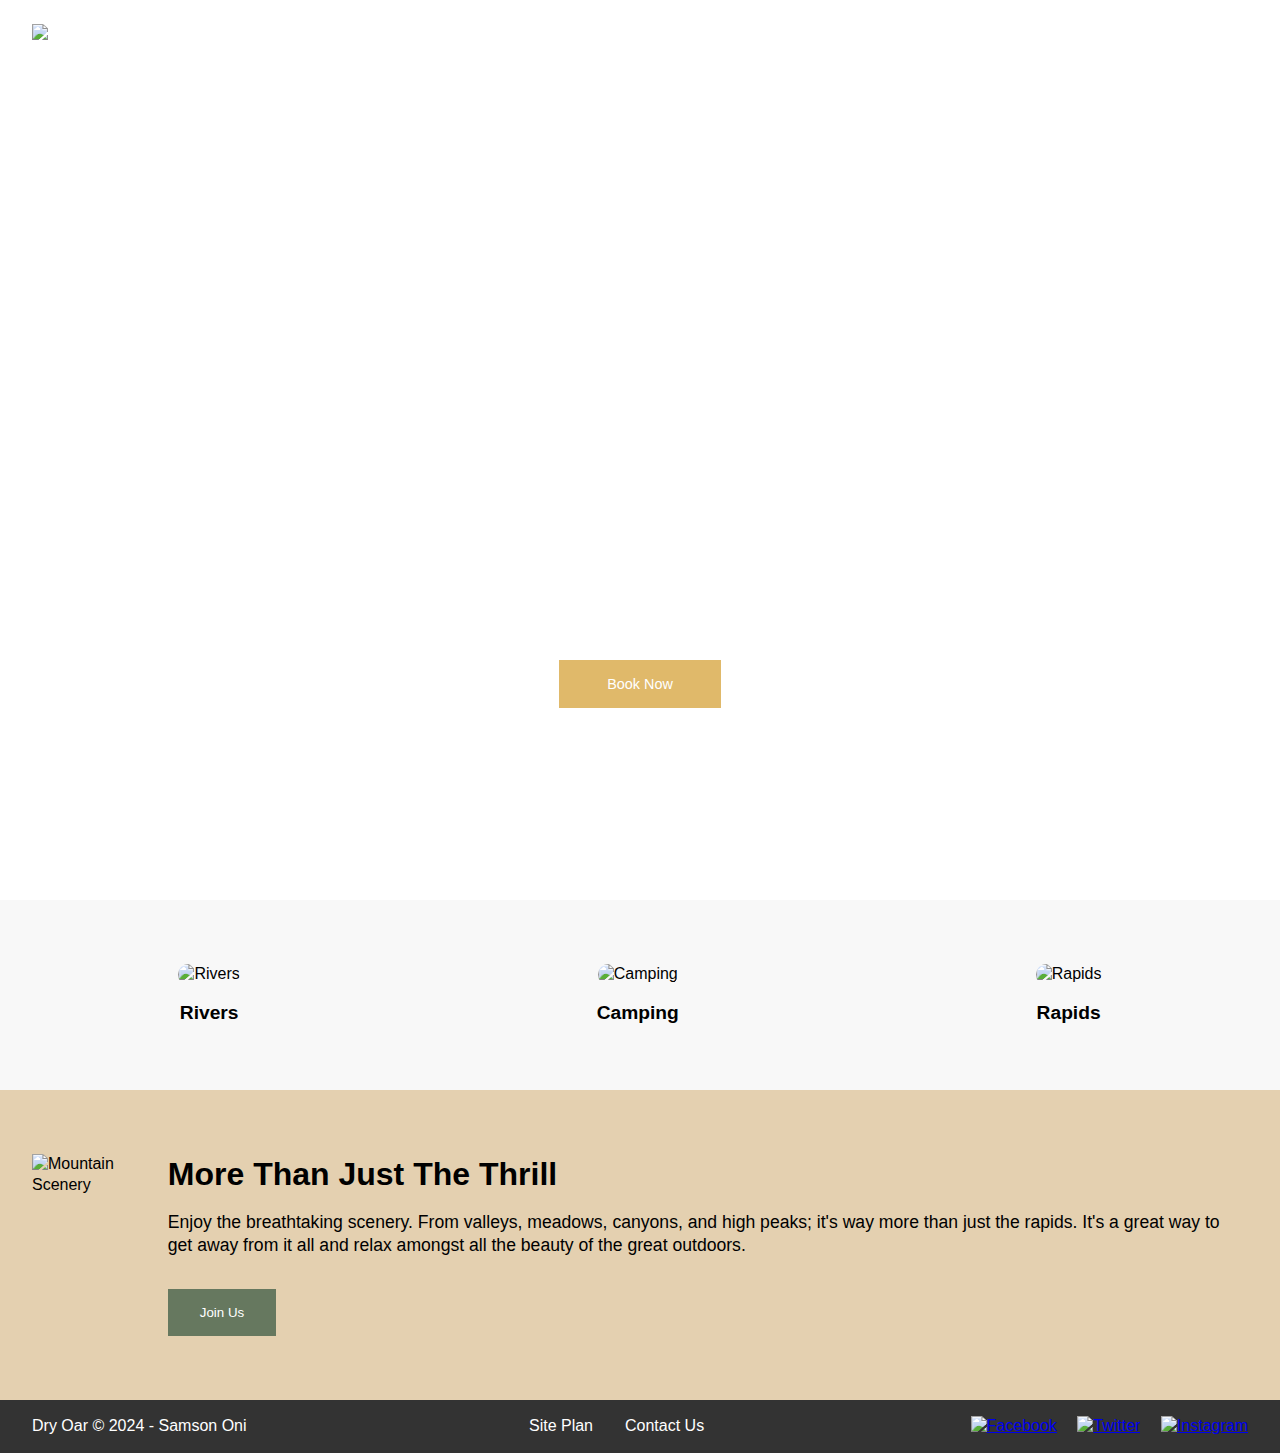
==== week03/index.html @ 5034b462 "ready for submission" ====
<!DOCTYPE html>
<html lang="en-us">
<head>
    <meta charset="UTF-8">
    <meta name="viewport" content="width=device-width, initial-scale=1.0">
    <title>water rafting site</title>
    <meta name="description" content="water rafting site home page">
    <meta name="author" content="water rafting site, by oni samson promise, BYUI, web design & development">
    <link rel="stylesheet" href="raftingsitelogo.css">
</head>

<body>
        <!-- Header Section -->
        <header>
            <nav>
                <div class="logo">
                    <img src="water rafting logo.png" alt="hearder logo">
                </div>
                <ul class="nav-links">
                    <li><a href="#">Home</a></li>
                    <li><a href="#">Page 2</a></li>
                    <li><a href="#">Site Plan</a></li>
                    <li><a href="#">Contact Us</a></li>
                </ul>
            </nav>
            <section class="hero">
                <h1>Have An Adventure </h1>
                <p>Make Memories with Dry Oar</p>
                <button>Book Now</button>
            </section>
        </header>

        <!-- Main Content -->
        <main>
            <section class="services">
                <div class="service-item">
                    <img src="water rafting mini 2.png" alt="Rivers">
                    <h3>Rivers</h3>
                </div>
                <div class="service-item">
                    <img src="water rafting mini 3.png" alt="Camping">
                    <h3>Camping</h3>
                </div>
                <div class="service-item">
                    <img src="water rafting mini 1.png" alt="Rapids">
                    <h3>Rapids</h3>
                </div>
            </section>

            <section class="more-info">
                <div class="image-container">
                    <img src="water rafting bottom image 2.png" alt="Mountain Scenery">
                </div>
                <div class="info-text">
                    <h2>More Than Just The Thrill</h2>
                    <p>Enjoy the breathtaking scenery. From valleys, meadows, canyons, and high peaks; it's way more than just the rapids. It's a great way to get away from it all and relax amongst all the beauty of the great outdoors.</p>
                    <button>Join Us</button>
                </div>
            </section>
        </main>
        <!-- Footer -->
        <footer>
            <p>Dry Oar © 2024 - Samson Oni </p>
            <ul class="footer-links">
                <li><a href="#">Site Plan</a></li>
                <li><a href="#">Contact Us</a></li>
            </ul>
            <div class="social-icons">
                <a href="#"><img src="facebook.png" alt="Facebook"></a>
                <a href="#"><img src="twitter.png" alt="Twitter"></a>
                <a href="#"><img src="instagram.png" alt="Instagram"></a>
            </div>
    </footer>
</body>
</html>
---- week03/raftingsitelogo.css ----
/* Reset default styling */
* {
    margin: 0;
    padding: 0;
    box-sizing: border-box;
}

body {
    font-family: Arial, sans-serif;
    line-height: 1.3;
}

header {
    background: url('water\ rafting\ main\ pics..png') no-repeat center center/cover;
    height: 100vh;
    color: white;
    display: flex;
    flex-direction: column;
    justify-content: space-between;
}

nav {
    display: flex;
    justify-content: space-between;
    align-items: center;
    padding: 1rem;
}

.logo img {
    width: 170px;
    margin-left: 1rem;
    margin-top: 0.5rem;
}

.nav-links {
    list-style: none;
    display: flex;
}

.nav-links li {
    margin-left: 10rem;
    padding-right: 1.6rem;

}

.nav-links a {
    color: white;
    text-decoration: none;
    font-size: 1rem;
}

.hero {
    text-align: center;
    margin-bottom: 12rem;
}

.hero h1 {
    font-size: 2.7rem;
    margin-bottom: 1rem;
}

.hero p {
    font-size: 1.4rem;
    margin-bottom: 1rem;
}

.hero button {
    padding: 1rem 3rem;
    background: #e0b96a;
    border: none;
    font-size: 0.9rem;
    cursor: pointer;
    color: white;
    margin-top: 1.6rem;
}

.services {
    display: flex;
    justify-content: space-around;
    padding: 4rem 0;
    background: #f8f8f8;
}

.service-item {
    text-align: center;
}

.service-item img {
    width: 200px;
    height: 200px;
    object-fit: cover;
    border-radius: 20px;
}

.service-item h3 {
    margin-top: 1rem;
    font-size: 1.2rem;
}

.more-info {
    display: flex;
    padding: 4rem 2rem;
    background: #e4d0b0;
}

.image-container img {
    width: 100%;
    height: auto;
}

.info-text {
    padding-left: 2.5rem;
}

.info-text h2 {
    font-size: 2rem;
    margin-bottom: 1rem;
}

.info-text p {
    font-size: 1.1rem;
    margin-bottom: 2rem;
}

.info-text button {
    padding: 1rem 2rem;
    background: #66785f;
    border: none;
    color: white;
    cursor: pointer;
}

footer {
    display: flex;
    justify-content: space-between;
    align-items: center;
    padding: 1rem 2rem;
    background: #333;
    color: white;
}

.footer-links {
    list-style: none;
    display: flex;
}

.footer-links li {
    margin-left: 2rem;
}

.footer-links a {
    color: white;
    text-decoration: none;
}

.social-icons img {
    width: 30px;
    margin-left: 1rem;
}
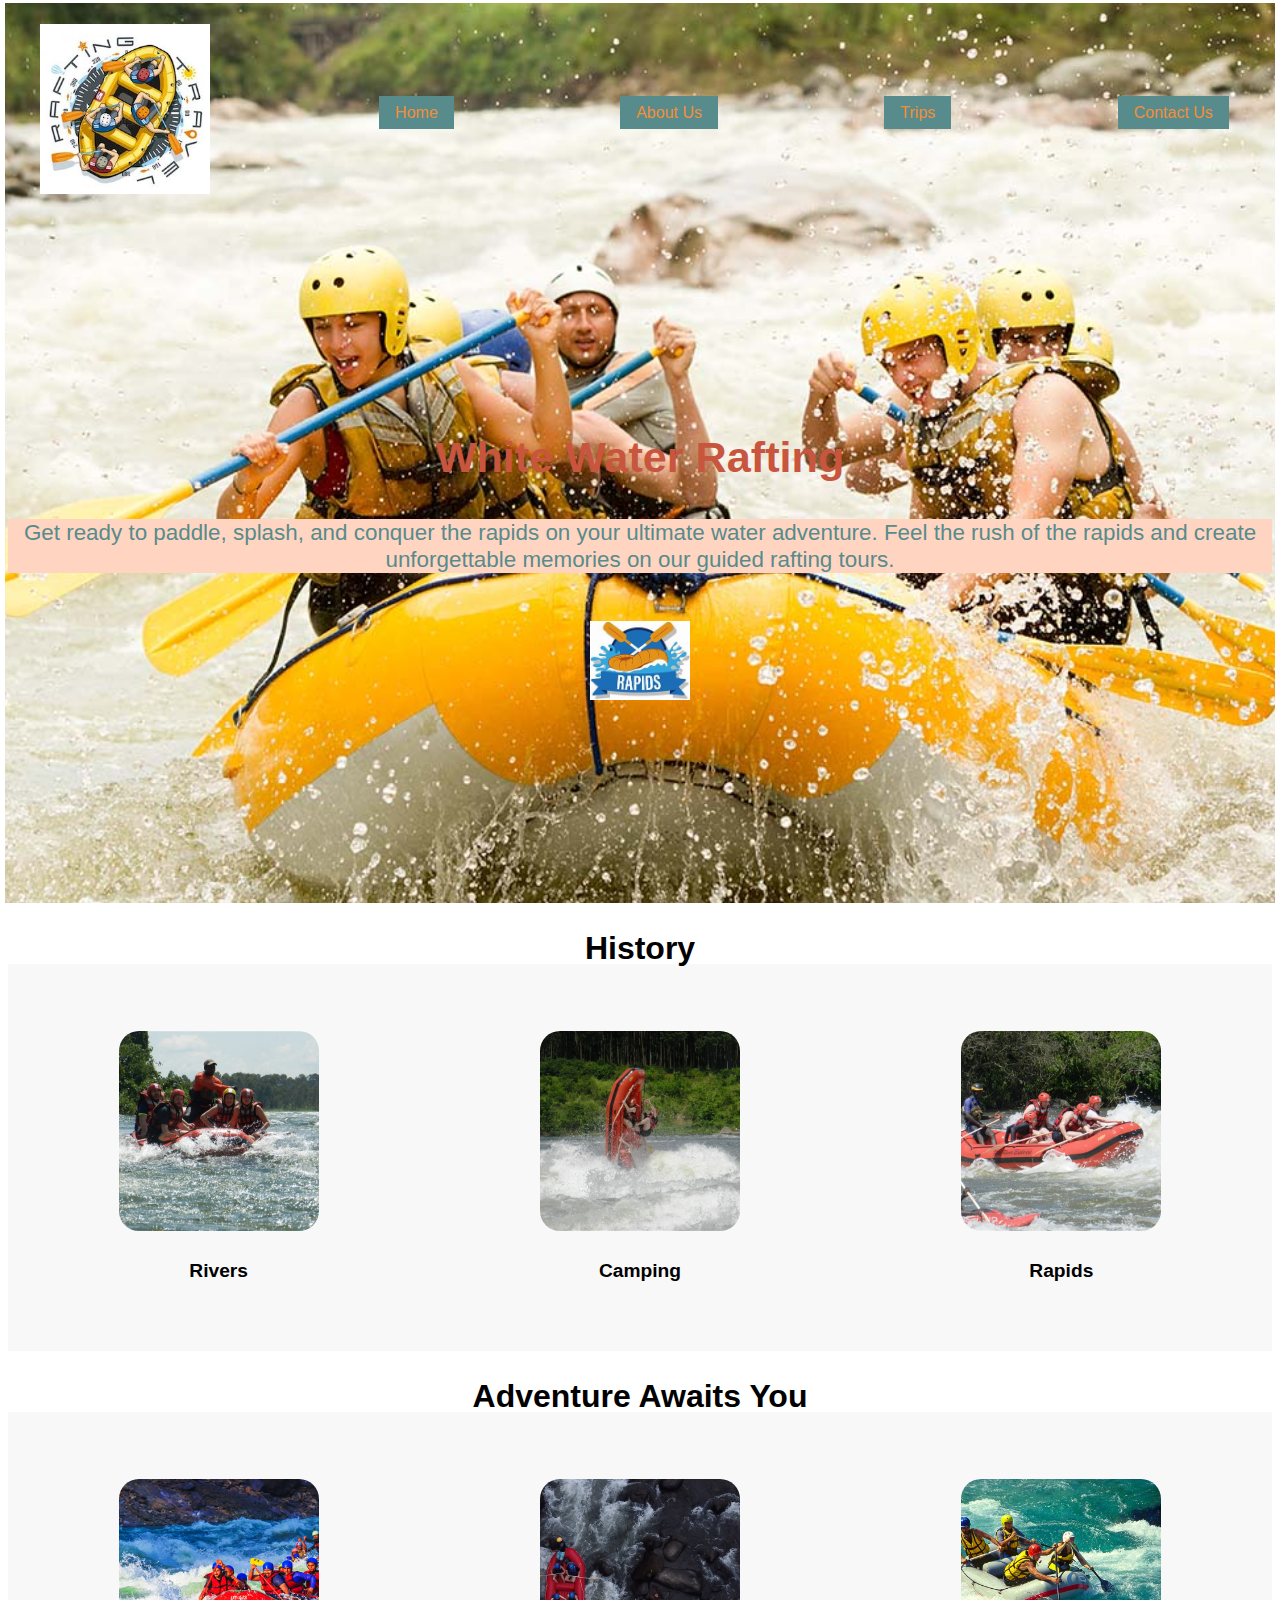
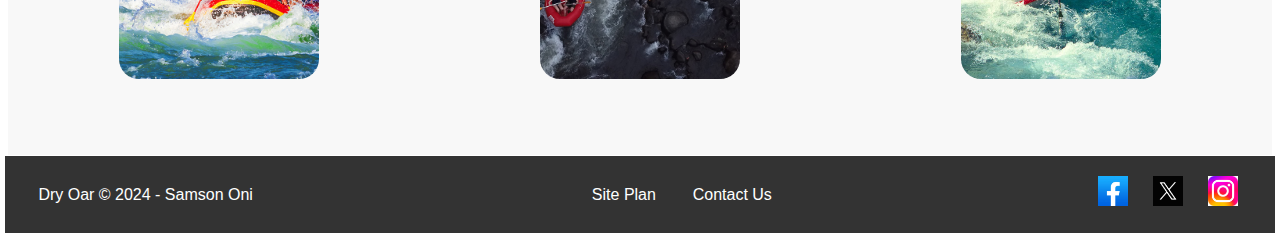
==== commit f1188d60: "ready for submission" ====
--- a/week03/index.html
+++ b/week03/index.html
@@ -3,36 +3,40 @@
 <head>
     <meta charset="UTF-8">
     <meta name="viewport" content="width=device-width, initial-scale=1.0">
-    <title>water rafting site</title>
-    <meta name="description" content="water rafting site home page">
-    <meta name="author" content="water rafting site, by oni samson promise, BYUI, web design & development">
-    <link rel="stylesheet" href="raftingsitelogo.css">
+    <title>Water Rafting Site</title>
+    <meta name="description" content="Water rafting site home page">
+    <meta name="author" content="Water Rafting Site, by Oni Samson Promise, BYUI, Web Design & Development">
+    <link rel="stylesheet" href="week3codestyles.css">
 </head>
 
 <body>
-        <!-- Header Section -->
-        <header>
-            <nav>
-                <div class="logo">
-                    <img src="water rafting logo.png" alt="hearder logo">
-                </div>
-                <ul class="nav-links">
-                    <li><a href="#">Home</a></li>
-                    <li><a href="#">Page 2</a></li>
-                    <li><a href="#">Site Plan</a></li>
-                    <li><a href="#">Contact Us</a></li>
-                </ul>
-            </nav>
-            <section class="hero">
-                <h1>Have An Adventure </h1>
-                <p>Make Memories with Dry Oar</p>
-                <button>Book Now</button>
-            </section>
-        </header>
+    <!-- Header Section -->
+    <header>
+        <nav>
+            <div class="logo">
+                <img src="water rafting logo.png" alt="header logo">
+            </div>
+            <ul class="nav-links">
+                <li><a href="#">Home</a></li>
+                <li><a href="#">About Us</a></li>
+                <li><a href="#">Trips</a></li>
+                <li><a href="#">Contact Us</a></li>
+            </ul>
+        </nav>
+        <section class="hero">
+            <h1>White Water Rafting</h1>
+            <p>Get ready to paddle, splash, and conquer the rapids on your ultimate water adventure. Feel the rush of the rapids and create unforgettable memories on our guided rafting tours.</p>
+            <div class="text-image">
+                <img src="side logo.jpeg" alt="side image">
+            </div>
+        </section>
+    </header>
 
-        <!-- Main Content -->
-        <main>
-            <section class="services">
+    <!-- Main Content -->
+    <main>
+        <section class="aside1">
+            <h1>History</h1>
+            <div class="services">
                 <div class="service-item">
                     <img src="water rafting mini 2.png" alt="Rivers">
                     <h3>Rivers</h3>
@@ -45,31 +49,38 @@
                     <img src="water rafting mini 1.png" alt="Rapids">
                     <h3>Rapids</h3>
                 </div>
-            </section>
+            </div>
+        </section>
 
-            <section class="more-info">
-                <div class="image-container">
-                    <img src="water rafting bottom image 2.png" alt="Mountain Scenery">
+        <section class="aside2">
+            <h1>Adventure Awaits You</h1>
+            <div class="service2">
+                <div class="service2-item">
+                    <img src="mini image 2 B.jpg" alt="Adventure Spot 1">
                 </div>
-                <div class="info-text">
-                    <h2>More Than Just The Thrill</h2>
-                    <p>Enjoy the breathtaking scenery. From valleys, meadows, canyons, and high peaks; it's way more than just the rapids. It's a great way to get away from it all and relax amongst all the beauty of the great outdoors.</p>
-                    <button>Join Us</button>
+                <div class="service2-item">
+                    <img src="mini image 2 A.jpg" alt="Adventure Spot 2">
                 </div>
-            </section>
-        </main>
-        <!-- Footer -->
-        <footer>
-            <p>Dry Oar © 2024 - Samson Oni </p>
-            <ul class="footer-links">
-                <li><a href="#">Site Plan</a></li>
-                <li><a href="#">Contact Us</a></li>
-            </ul>
-            <div class="social-icons">
-                <a href="#"><img src="facebook.png" alt="Facebook"></a>
-                <a href="#"><img src="twitter.png" alt="Twitter"></a>
-                <a href="#"><img src="instagram.png" alt="Instagram"></a>
+                <div class="service2-item">
+                    <img src="mini image 2 C.jpg" alt="Adventure Spot 3">
+                </div>
             </div>
+        </section>
+    </main>
+
+    <!-- Footer -->
+    <footer>
+        <p>Dry Oar © 2024 - Samson Oni</p>
+        <ul class="footer-links">
+            <li><a href="#">Site Plan</a></li>
+            <li><a href="#">Contact Us</a></li>
+        </ul>
+        <div class="social-icons">
+            <a href="#"><img src="facebook.png" alt="Facebook"></a>
+            <a href="#"><img src="twitter.png" alt="Twitter"></a>
+            <a href="#"><img src="instagram.png" alt="Instagram"></a>
+        </div>
     </footer>
 </body>
-</html>+</html>
+  --- a/week03/week3codestyles.css
+++ b/week03/week3codestyles.css
@@ -0,0 +1,162 @@
+/* Reset default styling */
+* {
+    margin: 0.1rem;
+    padding: 0;
+    box-sizing: border-box;
+}
+
+body {
+    font-family: Arial, sans-serif;
+    line-height: 1.7rem;
+}
+
+header {
+    background: url('water%20rafting%20main%20pics%202.jpg') no-repeat center center/cover;
+    height: 100vh;
+    color: #ff6347; /* Correct color using a valid hex value */
+    display: flex;
+    flex-direction: column;
+    justify-content: space-between;
+}
+
+nav {
+    display: flex;
+    justify-content: space-between;
+    align-items: center;
+    padding: 1rem;
+}
+
+.logo img {
+    width: 170px;
+    margin-left: 1rem;
+    margin-top: 0.1rem;
+}
+
+.nav-links {
+    list-style: none;
+    display: flex;
+}
+
+.nav-links li {
+    margin-left: 8.6rem;
+    padding-right: 1.5rem;
+}
+
+.nav-links a {
+    background: #588b8b;
+    color: #f28f3b;
+    text-decoration: none;
+    font-size: 1rem;
+    padding: 0.5rem 1rem;
+}
+
+.hero {
+    text-align: center;
+    margin-bottom: 12rem;
+}
+
+.hero h1 {
+    font-size: 2.7rem;
+    margin-bottom: 1rem;
+    color: #c8553d;
+}
+
+.hero p {
+    font-size: 1.4rem;
+    margin-bottom: 1rem;
+    margin-top: 3rem;
+    color: #588b8b;
+    background: #ffd5c2;
+}
+
+.text-image img {
+    width: 100px; /* Example: adjust as needed */
+    margin-top: 2rem;
+    height: auto;
+}
+
+.aside1 h1 {
+    text-align: center;
+    color: black;
+    margin-top: 2rem;
+}
+
+.services {
+    display: flex;
+    justify-content: space-around;
+    padding: 4rem 0;
+    background: #f8f8f8;
+}
+
+.service-item {
+    text-align: center;
+}
+
+.service-item img {
+    width: 200px;
+    height: 200px;
+    object-fit: cover;
+    border-radius: 20px;
+}
+
+.service-item h3 {
+    margin-top: 1rem;
+    font-size: 1.2rem;
+}
+
+.aside2 h1 {
+    text-align: center;
+    color: black;
+    margin-top: 2rem;
+}
+
+.service2 {
+    display: flex;
+    justify-content: space-around;
+    padding: 4rem 0;
+    background: #f8f8f8;
+}
+
+.service2-item {
+    text-align: center;
+}
+
+.service2-item img {
+    width: 200px;
+    height: 200px;
+    object-fit: cover;
+    border-radius: 20px;
+}
+
+.service2-item h3 {
+    margin-top: 1rem;
+    font-size: 1.2rem;
+}
+
+footer {
+    display: flex;
+    justify-content: space-between;
+    align-items: center;
+    padding: 1rem 2rem;
+    background: #333;
+    color: white;
+}
+
+.footer-links {
+    list-style: none;
+    display: flex;
+}
+
+.footer-links li {
+    margin-left: 2rem;
+}
+
+.footer-links a {
+    color: white;
+    text-decoration: none;
+}
+
+.social-icons img {
+    width: 30px;
+    margin-left: 1rem;
+}
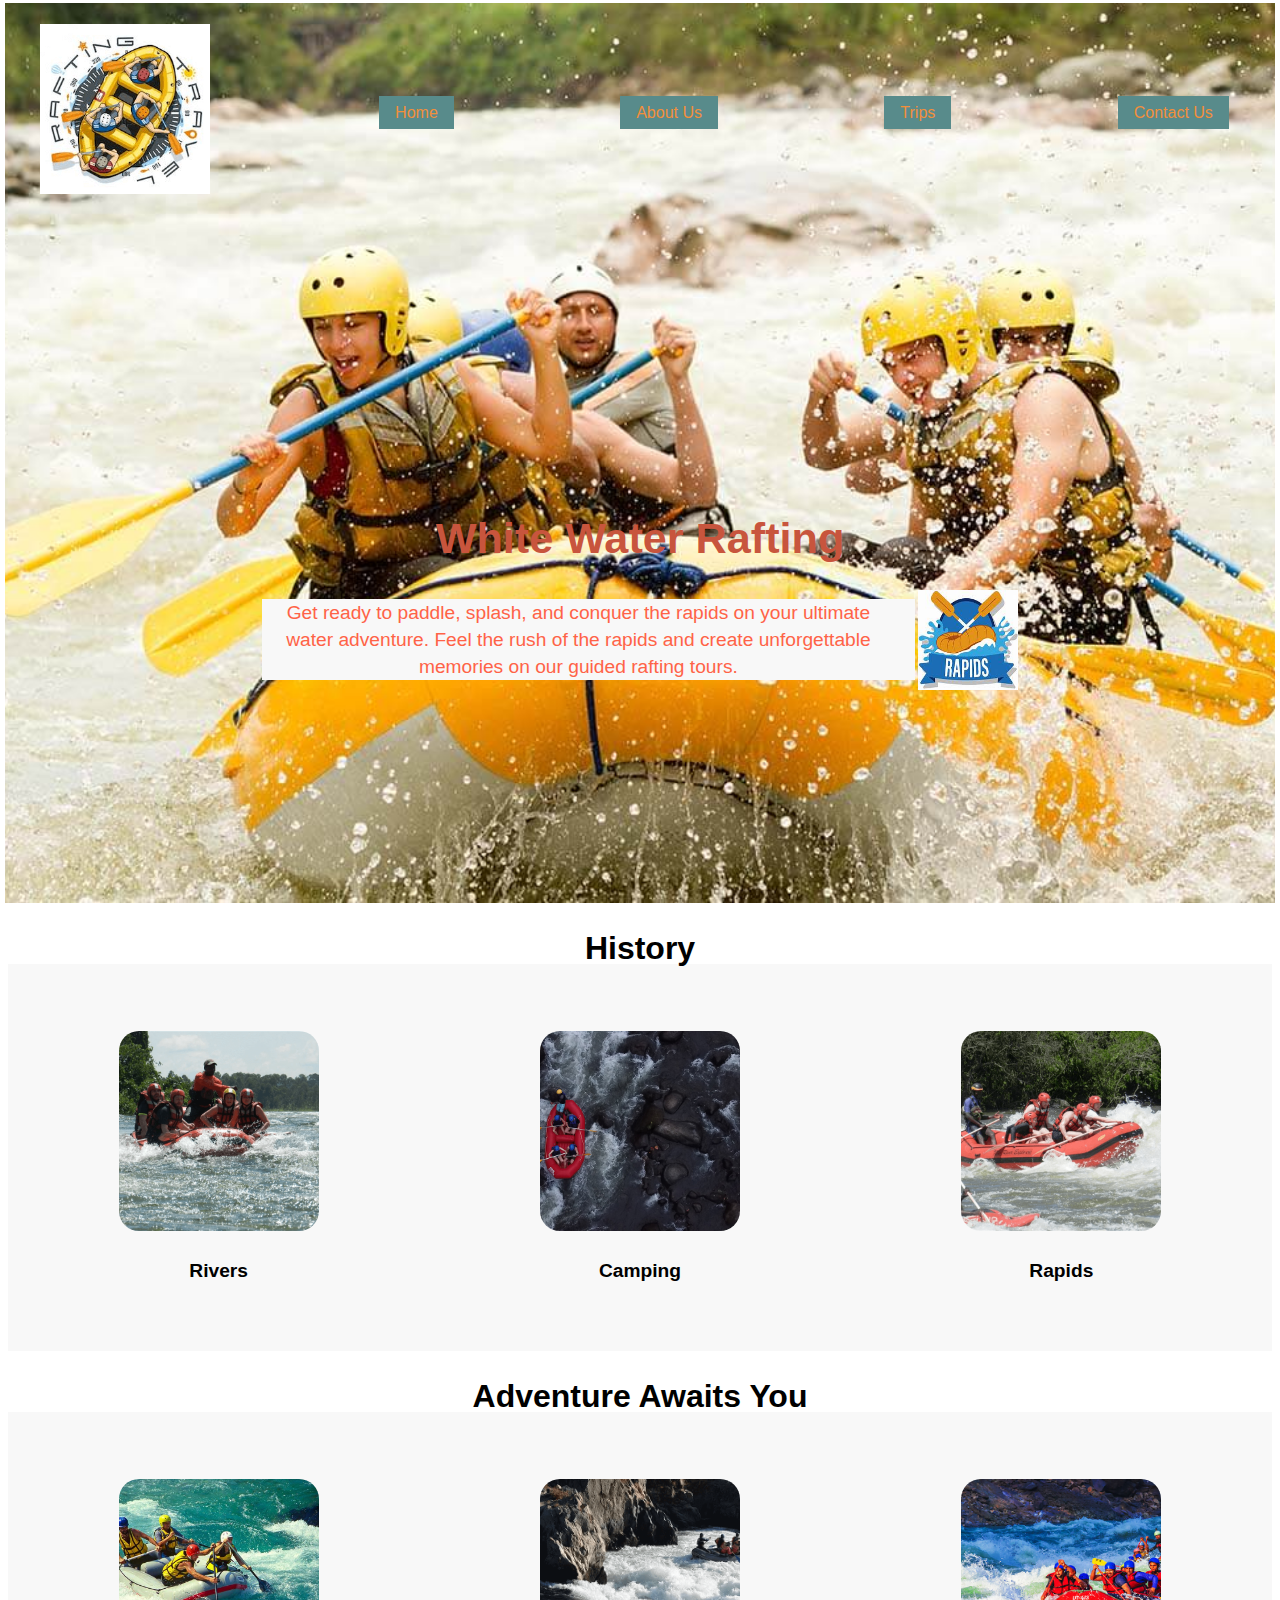
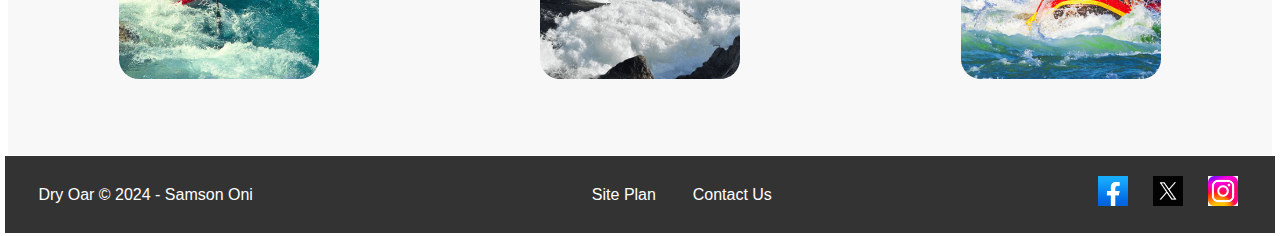
==== commit c9e6006f: "resubmission" ====
--- a/week03/index.html
+++ b/week03/index.html
@@ -25,8 +25,8 @@
         </nav>
         <section class="hero">
             <h1>White Water Rafting</h1>
-            <p>Get ready to paddle, splash, and conquer the rapids on your ultimate water adventure. Feel the rush of the rapids and create unforgettable memories on our guided rafting tours.</p>
             <div class="text-image">
+                <p>Get ready to paddle, splash, and conquer the rapids on your ultimate water adventure. Feel the rush of the rapids and create unforgettable memories on our guided rafting tours.</p>
                 <img src="side logo.jpeg" alt="side image">
             </div>
         </section>
@@ -42,7 +42,7 @@
                     <h3>Rivers</h3>
                 </div>
                 <div class="service-item">
-                    <img src="water rafting mini 3.png" alt="Camping">
+                    <img src="water rafting mini 3.jpg" alt="Camping">
                     <h3>Camping</h3>
                 </div>
                 <div class="service-item">
@@ -56,13 +56,13 @@
             <h1>Adventure Awaits You</h1>
             <div class="service2">
                 <div class="service2-item">
-                    <img src="mini image 2 B.jpg" alt="Adventure Spot 1">
+                    <img src="mini image 2 C.jpg" alt="Adventure Spot 1">
                 </div>
                 <div class="service2-item">
-                    <img src="mini image 2 A.jpg" alt="Adventure Spot 2">
+                    <img src="mini image 2 B.png" alt="Adventure Spot 2">
                 </div>
                 <div class="service2-item">
-                    <img src="mini image 2 C.jpg" alt="Adventure Spot 3">
+                    <img src="mini image 2 A.jpg" alt="Adventure Spot 3">
                 </div>
             </div>
         </section>
--- a/week03/week3codestyles.css
+++ b/week03/week3codestyles.css
@@ -11,7 +11,7 @@
 }
 
 header {
-    background: url('water%20rafting%20main%20pics%202.jpg') no-repeat center center/cover;
+    background: url('water\ rafting\ main\ pics\ 2.jpg') no-repeat center center/cover;
     height: 100vh;
     color: #ff6347; /* Correct color using a valid hex value */
     display: flex;
@@ -61,18 +61,27 @@
     color: #c8553d;
 }
 
-.hero p {
-    font-size: 1.4rem;
-    margin-bottom: 1rem;
-    margin-top: 3rem;
-    color: #588b8b;
-    background: #ffd5c2;
+.text-image {
+    display: flex;
+    justify-content: center;
+    align-items: center;
+    border: 0px solid;
+    padding: 20px;
+    max-width: 800px;
+    margin: 0 auto;
+
+}
+
+.text-image p {
+    flex: 1;
+    font-size: 1.2rem;
+    padding-right: 20px;
+    background: #f8f8f8;
 }
 
 .text-image img {
-    width: 100px; /* Example: adjust as needed */
-    margin-top: 2rem;
-    height: auto;
+    width: 100px;
+    height: 100px;
 }
 
 .aside1 h1 {
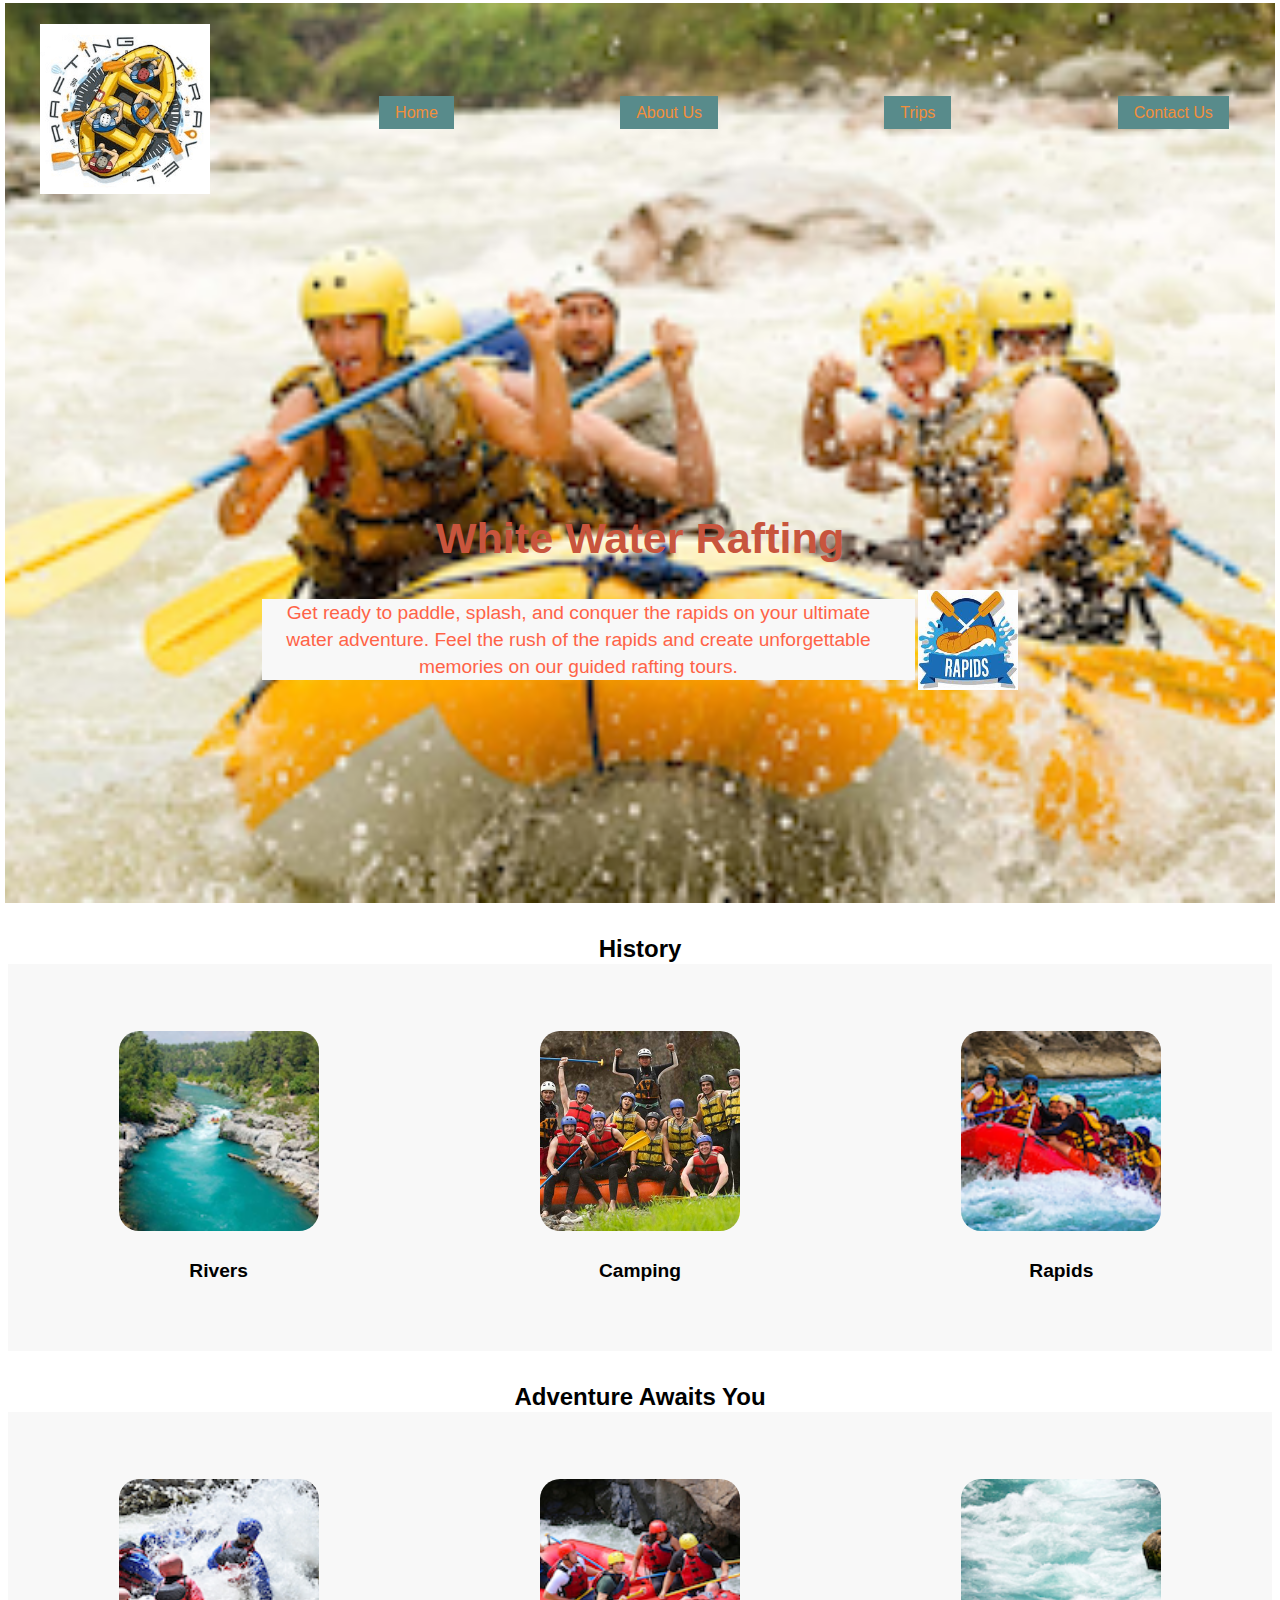
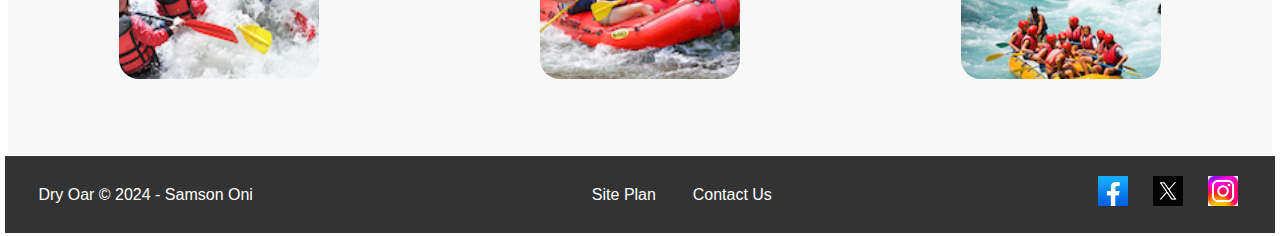
==== commit 147c8f56: "week resubmission" ====
--- a/week03/index.html
+++ b/week03/index.html
@@ -6,7 +6,10 @@
     <title>Water Rafting Site</title>
     <meta name="description" content="Water rafting site home page">
     <meta name="author" content="Water Rafting Site, by Oni Samson Promise, BYUI, Web Design & Development">
-    <link rel="stylesheet" href="week3codestyles.css">
+    <link rel="preconnect" href="https://fonts.googleapis.com">
+    <link rel="preconnect" href="https://fonts.gstatic.com" crossorigin>
+    <link href="https://fonts.googleapis.com/css2?family=Roboto:ital,wght@0,100;0,300;0,400;0,500;0,700;0,900;1,100;1,300;1,400;1,500;1,700;1,900&display=swap" rel="stylesheet">
+    <link rel="stylesheet" href="styles/rafting.css">
 </head>
 
 <body>
@@ -14,7 +17,7 @@
     <header>
         <nav>
             <div class="logo">
-                <img src="water rafting logo.png" alt="header logo">
+                <img src="images/water_rafting_logo.png" alt="header logo">
             </div>
             <ul class="nav-links">
                 <li><a href="#">Home</a></li>
@@ -24,10 +27,10 @@
             </ul>
         </nav>
         <section class="hero">
-            <h1>White Water Rafting</h1>
+            <h2>White Water Rafting</h2>
             <div class="text-image">
                 <p>Get ready to paddle, splash, and conquer the rapids on your ultimate water adventure. Feel the rush of the rapids and create unforgettable memories on our guided rafting tours.</p>
-                <img src="side logo.jpeg" alt="side image">
+                <img src="images/side_logo.jpeg" alt="side image">
             </div>
         </section>
     </header>
@@ -35,34 +38,34 @@
     <!-- Main Content -->
     <main>
         <section class="aside1">
-            <h1>History</h1>
+            <h2>History</h2>
             <div class="services">
                 <div class="service-item">
-                    <img src="water rafting mini 2.png" alt="Rivers">
+                    <img src="images/mini_new_image_2.png" alt="Rivers">
                     <h3>Rivers</h3>
                 </div>
                 <div class="service-item">
-                    <img src="water rafting mini 3.jpg" alt="Camping">
+                    <img src="images/camping_new_images.jpg" alt="Camping">
                     <h3>Camping</h3>
                 </div>
                 <div class="service-item">
-                    <img src="water rafting mini 1.png" alt="Rapids">
+                    <img src="images/water_rafting_new_image_1.png" alt="Rapids">
                     <h3>Rapids</h3>
                 </div>
             </div>
         </section>
 
         <section class="aside2">
-            <h1>Adventure Awaits You</h1>
+            <h2>Adventure Awaits You</h2>
             <div class="service2">
                 <div class="service2-item">
-                    <img src="mini image 2 C.jpg" alt="Adventure Spot 1">
+                    <img src="images/mini_new_image_1.png" alt="Adventure Spot 1">
                 </div>
                 <div class="service2-item">
-                    <img src="mini image 2 B.png" alt="Adventure Spot 2">
+                    <img src="images/water_rafting_new_image_2.png" alt="Adventure Spot 2">
                 </div>
                 <div class="service2-item">
-                    <img src="mini image 2 A.jpg" alt="Adventure Spot 3">
+                    <img src="images/mini_new_image_3.png" alt="Adventure Spot 3">
                 </div>
             </div>
         </section>
@@ -76,9 +79,9 @@
             <li><a href="#">Contact Us</a></li>
         </ul>
         <div class="social-icons">
-            <a href="#"><img src="facebook.png" alt="Facebook"></a>
-            <a href="#"><img src="twitter.png" alt="Twitter"></a>
-            <a href="#"><img src="instagram.png" alt="Instagram"></a>
+            <a href="#"><img src="images/facebook.png" alt="Facebook"></a>
+            <a href="#"><img src="images/twitter.png" alt="Twitter"></a>
+            <a href="#"><img src="images/instagram.png" alt="Instagram"></a>
         </div>
     </footer>
 </body>
--- a/week03/styles/rafting.css
+++ b/week03/styles/rafting.css
@@ -0,0 +1,171 @@
+/* Reset default styling */
+* {
+    margin: 0.1rem;
+    padding: 0;
+    box-sizing: border-box;
+}
+
+body {
+    font-family: Arial, sans-serif;
+    line-height: 1.7rem;
+}
+
+header {
+    background: url('water_rafting_main_new_image_2.png') no-repeat center center/cover;
+    height: 100vh;
+    color: #ff6347; /* Correct color using a valid hex value */
+    display: flex;
+    flex-direction: column;
+    justify-content: space-between;
+}
+
+nav {
+    display: flex;
+    justify-content: space-between;
+    align-items: center;
+    padding: 1rem;
+}
+
+.logo img {
+    width: 170px;
+    margin-left: 1rem;
+    margin-top: 0.1rem;
+}
+
+.nav-links {
+    list-style: none;
+    display: flex;
+}
+
+.nav-links li {
+    margin-left: 8.6rem;
+    padding-right: 1.5rem;
+}
+
+.nav-links a {
+    background: #588b8b;
+    color: #f28f3b;
+    text-decoration: none;
+    font-size: 1rem;
+    padding: 0.5rem 1rem;
+}
+
+.hero {
+    text-align: center;
+    margin-bottom: 12rem;
+}
+
+.hero h2 {
+    font-size: 2.7rem;
+    margin-bottom: 1rem;
+    color: #c8553d;
+}
+
+.text-image {
+    display: flex;
+    justify-content: center;
+    align-items: center;
+    border: 0px solid;
+    padding: 20px;
+    max-width: 800px;
+    margin: 0 auto;
+
+}
+
+.text-image p {
+    flex: 1;
+    font-size: 1.2rem;
+    padding-right: 20px;
+    background: #f8f8f8;
+}
+
+.text-image img {
+    width: 100px;
+    height: 100px;
+}
+
+.aside1 h2 {
+    text-align: center;
+    color: black;
+    margin-top: 2rem;
+}
+
+.services {
+    display: flex;
+    justify-content: space-around;
+    padding: 4rem 0;
+    background: #f8f8f8;
+}
+
+.service-item {
+    text-align: center;
+}
+
+.service-item img {
+    width: 200px;
+    height: 200px;
+    object-fit: cover;
+    border-radius: 20px;
+}
+
+.service-item h3 {
+    margin-top: 1rem;
+    font-size: 1.2rem;
+}
+
+.aside2 h2 {
+    text-align: center;
+    color: black;
+    margin-top: 2rem;
+}
+
+.service2 {
+    display: flex;
+    justify-content: space-around;
+    padding: 4rem 0;
+    background: #f8f8f8;
+}
+
+.service2-item {
+    text-align: center;
+}
+
+.service2-item img {
+    width: 200px;
+    height: 200px;
+    object-fit: cover;
+    border-radius: 20px;
+}
+
+.service2-item h3 {
+    margin-top: 1rem;
+    font-size: 1.2rem;
+}
+
+footer {
+    display: flex;
+    justify-content: space-between;
+    align-items: center;
+    padding: 1rem 2rem;
+    background: #333;
+    color: white;
+}
+
+.footer-links {
+    list-style: none;
+    display: flex;
+}
+
+.footer-links li {
+    margin-left: 2rem;
+}
+
+.footer-links a {
+    color: white;
+    text-decoration: none;
+}
+
+.social-icons img {
+    width: 30px;
+    margin-left: 1rem;
+}
